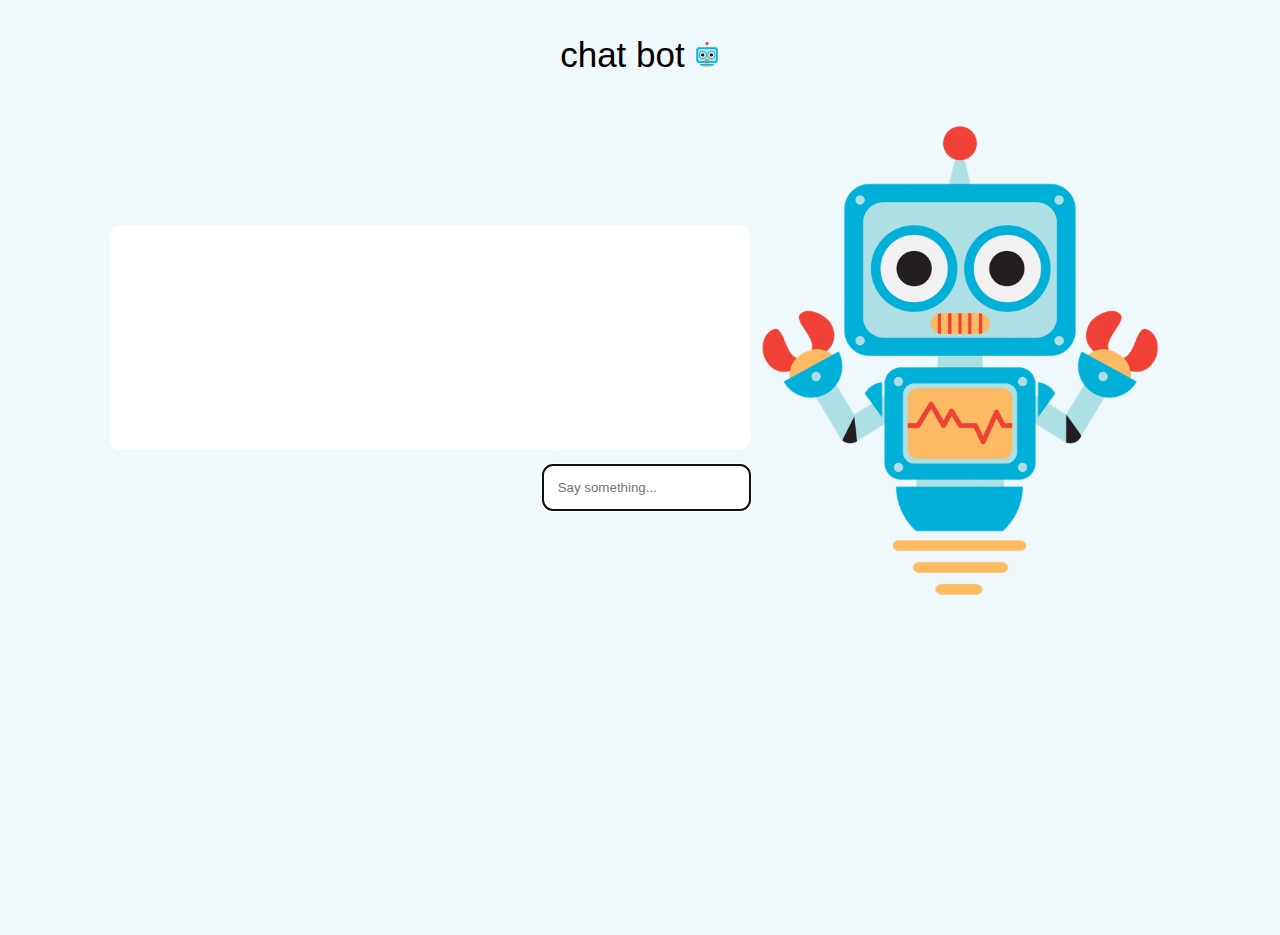
==== index.html @ a4c313ba "Update and rename chatbot.html to index.html" ====
<!DOCTYPE html>
<html>

<head>
	<title>Chatbot</title>
	<link rel="icon" href="bot-mini.png" />
     <link rel="stylesheet" href="chatbot.css">
</head>

<body>
   
  <div class="chatbot">
 <p style="font-size: 35px; text-align: center;">chat bot <img src="bot-mini.png" alt=""height="25"></p>
	<div id="container" class="container">
    

		<div id="chat" class="chat">
			<div id="messages" class="messages"></div>
			<input id="input" type="text" placeholder="Say something..." autocomplete="off" autofocus="true" />
		</div>

       
		<img src="bot.png" alt="Robot cartoon" height="500vh"> 
	</div>
  </div>
    
</body>
<script type="text/javascript" src="chatbot.js" ></script>
<script type="text/javascript" src="constants.js" ></script>
<script type="text/javascript" src="speech.js" ></script>

</html>
---- chatbot.css ----
* {
    box-sizing: border-box;
  }
  
  html {
      height: 100%;
  
  }
  
  body {
    font-family: 'Roboto', 'Oxygen',
      'Ubuntu', 'Cantarell', 'Fira Sans', 'Droid Sans', 'Helvetica Neue', Arial, Helvetica,
      sans-serif;
    -webkit-font-smoothing: antialiased;
    -moz-osx-font-smoothing: grayscale;
      background-color: rgba(223, 242, 247, .5);
      height: 100%;
      margin: 0;
  }
  
  span {
      padding-right: 15px;
      padding-left: 15px;
  }
  
  .container {
      display: flex;
    justify-content: center;
      align-items: center;
      width: 100%;
      height: 100%;
  }
  
  .chat {
      height: 300px;
      width: 50vw;
      display: flex;
      flex-direction: column;
    justify-content: center;
      align-items: center;
  } 
  
  ::-webkit-input-placeholder { 
      color: .711 
  }
   
  input { 
      border: 0; 
      padding: 15px; 
      margin-left: auto;
      border-radius: 10px; 
  }
  
  .messages {
      display: flex;
      flex-direction: column;
      overflow: scroll;
      height: 90%;
      width: 100%;
      background-color: white;
      padding: 15px;
      margin: 15px;
      border-radius: 10px;
  }
  
  #bot {
      margin-left: auto;
  }
  
  .bot {
      font-family: Consolas, 'Courier New', Menlo, source-code-pro, Monaco,  
      monospace;
  }
  
  .avatar {
      height: 25px;
  }
  
  .response {
      display: flex;
      align-items: center;
      margin: 1%;
  }
  
  
  /* Mobile */
  
  @media only screen and (max-width: 980px) {
    .container {
          flex-direction: column; 
          justify-content: flex-start;
      }
      .chat {
          width: 75vw;
          margin: 10vw;
      }
  }
  /* .chatwindow{
    width:400px;
    height: 400px;
    background: color #f2f2f2;;
    border: 1px solid #ccc;
    border-radius: 10px;
    margin: auto;

  } */
  .chat-header {
    background-color: #4caf9d;
    color: white;
    text-align: center;
    padding: 10px;
    border-top-left-radius: 10px;
    border-top-right-radius: 10px;
  }
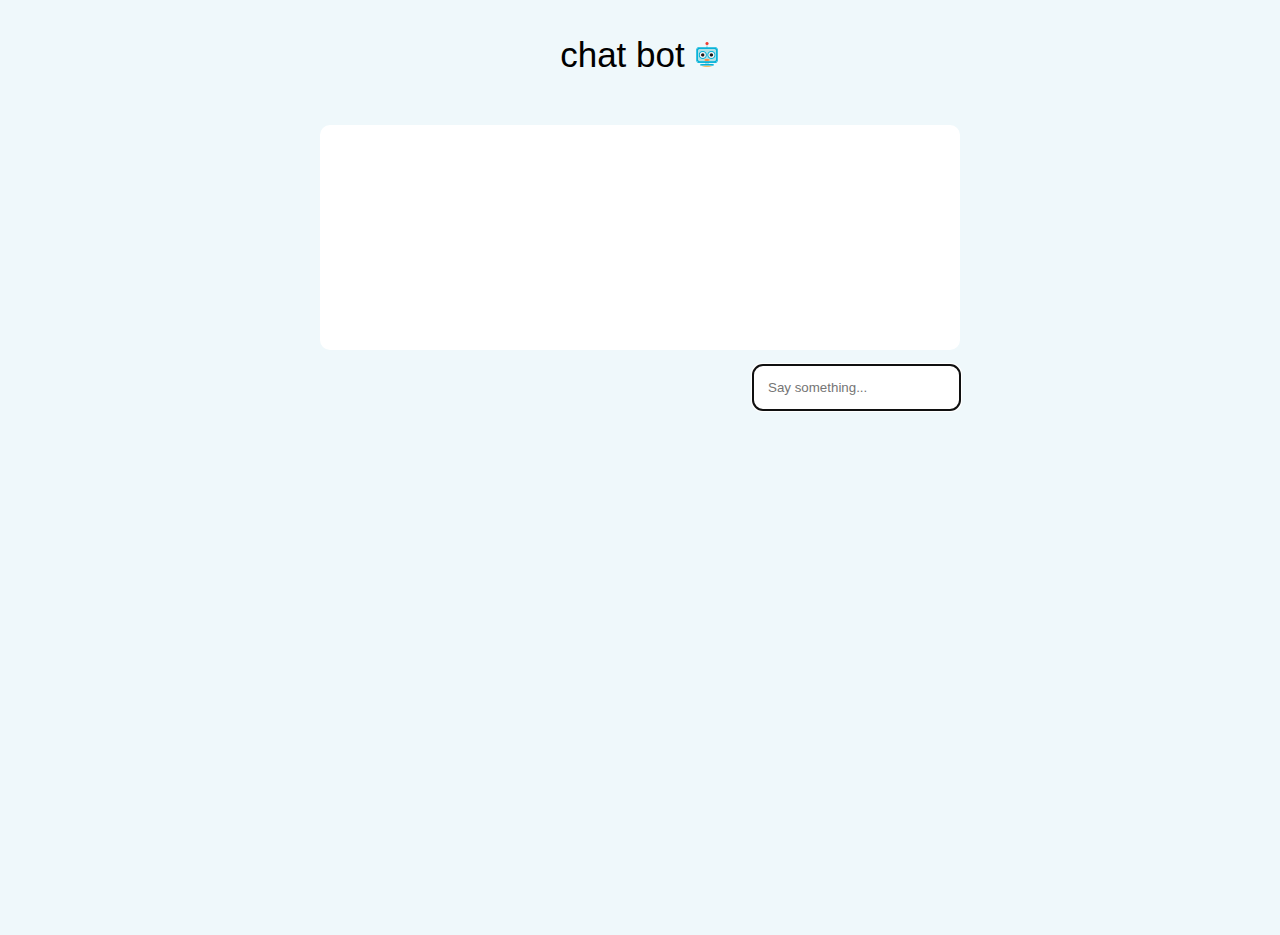
==== commit e5fb07af: "Update index.html" ====
--- a/index.html
+++ b/index.html
@@ -20,8 +20,11 @@
 		</div>
 
        
-		<img src="bot.png" alt="Robot cartoon" height="500vh"> 
+		  <!-- <img src="bot.png" alt="Robot cartoon" height="500vh"> -->
 	</div>
+  </div>
+	  <div class="img">
+		
   </div>
     
 </body>
--- a/chatbot.css
+++ b/chatbot.css
@@ -94,6 +94,18 @@
           width: 75vw;
           margin: 10vw;
       }
+       .img{
+        width: 740px;
+        height: 560px;
+        background:url('chitti.jpeg')no-repeat;
+      background-size: cover;
+     margin: auto;
+      place-items:center;
+    
+
+    
+    
+      }
   }
   /* .chatwindow{
     width:400px;
@@ -113,4 +125,4 @@
     border-top-right-radius: 10px;
   }
   
-  +  
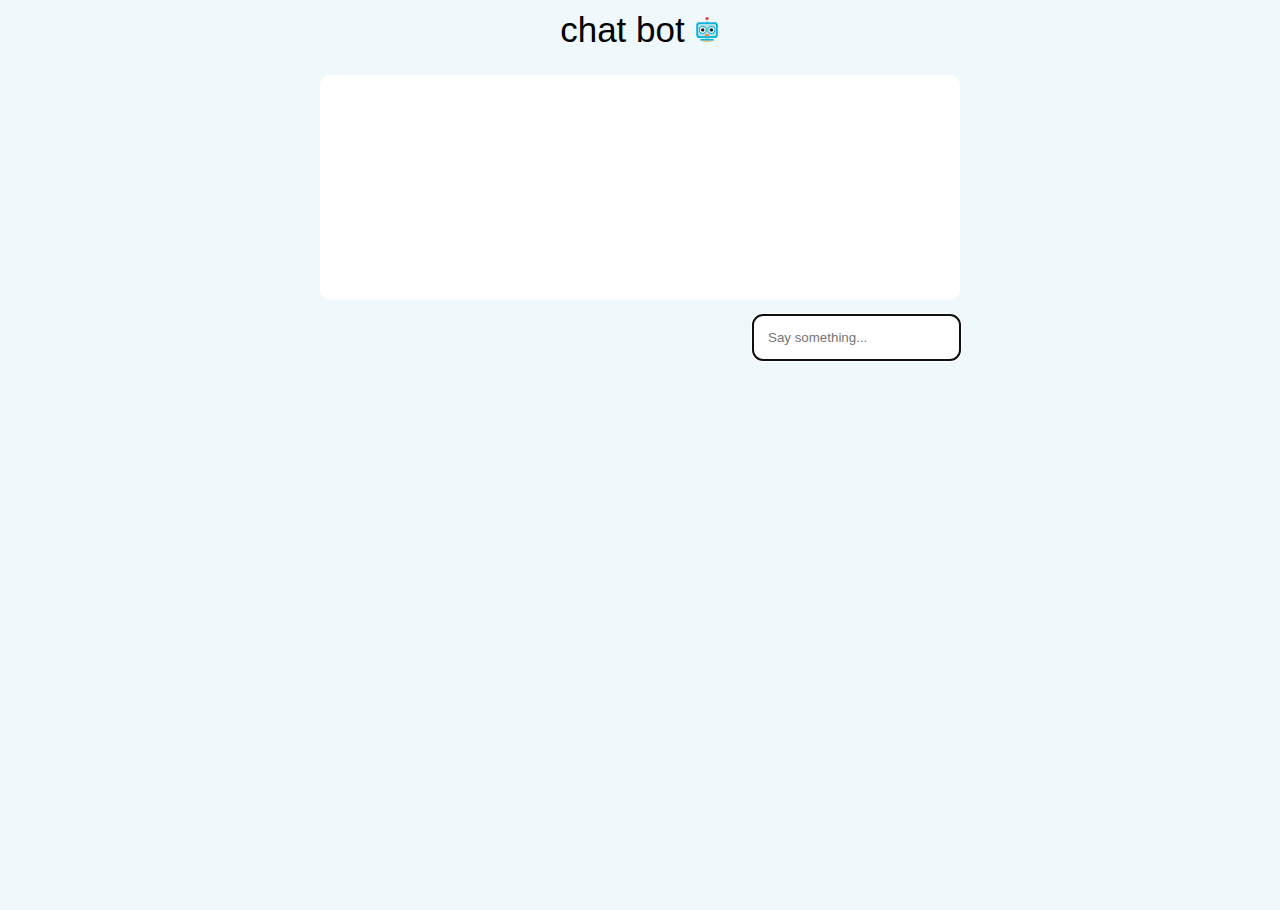
==== commit c35f09bd: "Update index.html" ====
--- a/index.html
+++ b/index.html
@@ -2,6 +2,10 @@
 <html>
 
 <head>
+	<meta charset="UTF-8">
+    <meta http-equiv="X-UA-Compatible" content="IE=edge">
+    <meta name="viewport" content="width=device-width, initial-scale=1.0">
+   
 	<title>Chatbot</title>
 	<link rel="icon" href="bot-mini.png" />
      <link rel="stylesheet" href="chatbot.css">
@@ -10,23 +14,25 @@
 <body>
    
   <div class="chatbot">
- <p style="font-size: 35px; text-align: center;">chat bot <img src="bot-mini.png" alt=""height="25"></p>
-	<div id="container" class="container">
+ <p style="font-size: 35px; text-align: center; margin-top: 10px;margin-bottom: 10px;">chat bot <img src="bot-mini.png" alt=""height="25"></p>
+ 
+ 
+ <div class="img">
+	<!-- <img src="chitti.jpg" alt="Robot cartoon" height="300" width="400"> -->
+	</div> 
+ <div id="container" class="container">
+	
     
 
 		<div id="chat" class="chat">
 			<div id="messages" class="messages"></div>
 			<input id="input" type="text" placeholder="Say something..." autocomplete="off" autofocus="true" />
 		</div>
-
        
-		  <!-- <img src="bot.png" alt="Robot cartoon" height="500vh"> -->
 	</div>
+	
   </div>
-	  <div class="img">
-		
-  </div>
-    
+ 
 </body>
 <script type="text/javascript" src="chatbot.js" ></script>
 <script type="text/javascript" src="constants.js" ></script>
--- a/chatbot.css
+++ b/chatbot.css
@@ -95,9 +95,9 @@
           margin: 10vw;
       }
        .img{
-        width: 740px;
-        height: 560px;
-        background:url('chitti.jpeg')no-repeat;
+        width: 600px;
+        height: 550px;
+        background:url('chitti.jpg')no-repeat;
       background-size: cover;
      margin: auto;
       place-items:center;
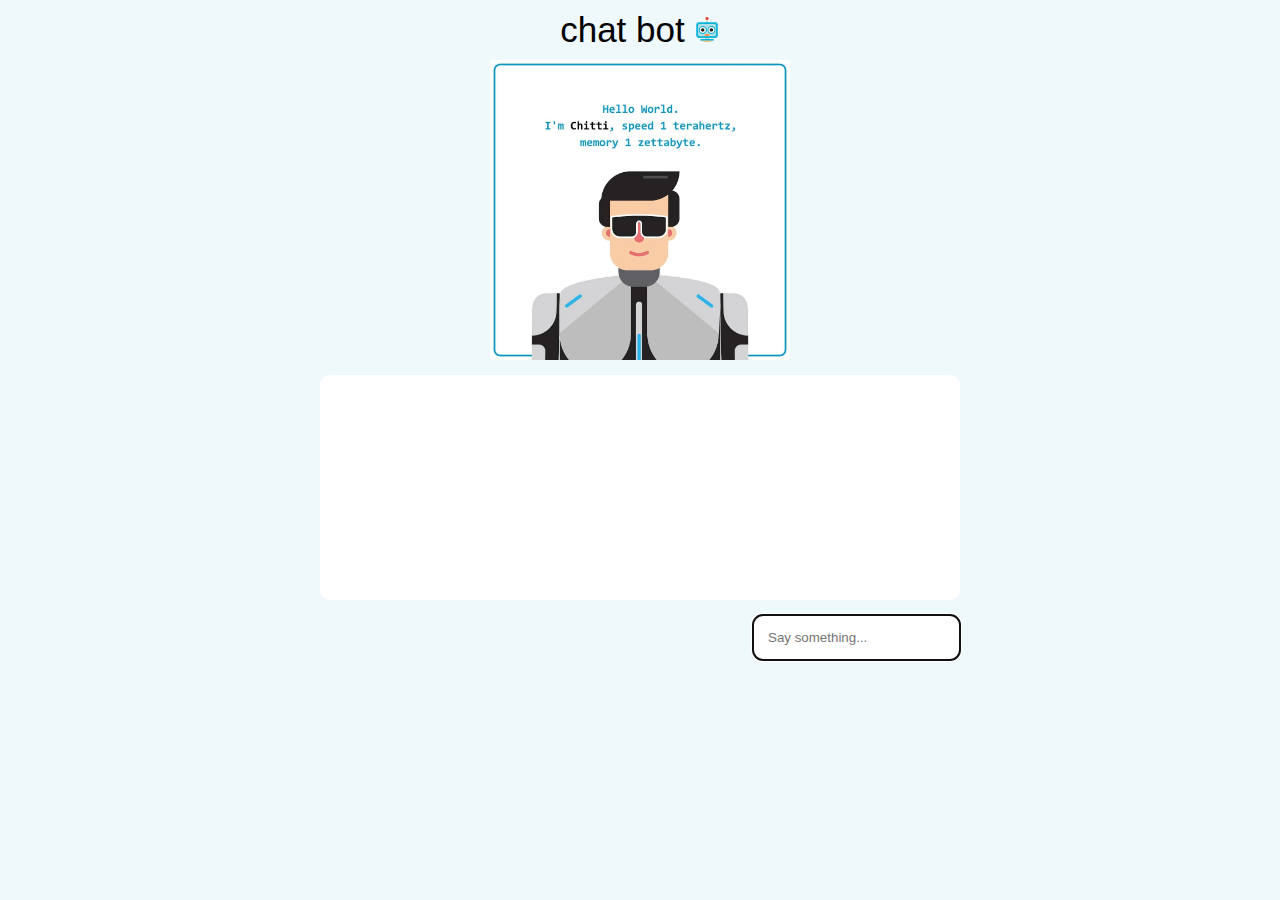
==== commit 946368af: "Update index.html" ====
--- a/index.html
+++ b/index.html
@@ -7,7 +7,7 @@
     <meta name="viewport" content="width=device-width, initial-scale=1.0">
    
 	<title>Chatbot</title>
-	<link rel="icon" href="bot-mini.png" />
+   <!-- <link rel="icon" href="bot-mini.png" /> -->
      <link rel="stylesheet" href="chatbot.css">
 </head>
 
--- a/chatbot.css
+++ b/chatbot.css
@@ -3,7 +3,7 @@
   }
   
   html {
-      height: 100%;
+      /* height: 100%; */
   
   }
   
@@ -14,7 +14,7 @@
     -webkit-font-smoothing: antialiased;
     -moz-osx-font-smoothing: grayscale;
       background-color: rgba(223, 242, 247, .5);
-      height: 100%;
+      /* height: 100%; */
       margin: 0;
   }
   
@@ -81,23 +81,46 @@
       align-items: center;
       margin: 1%;
   }
+.img{
+    display: flex;
+    justify-content: center;
+      align-items: center;
+      margin-top: 5px;
+      /* margin-bottom: 50px; */
+      width: 300px;
+      height: 300px;
+      background:url('Chitti.jpeg')no-repeat;
+    background-size: cover;
+   margin: auto;
+    place-items:center;
+      
+}
   
   
   /* Mobile */
   
   @media only screen and (max-width: 980px) {
     .container {
+      padding-top: 0;
+      margin-top: 0;
           flex-direction: column; 
           justify-content: flex-start;
       }
       .chat {
-          width: 75vw;
-          margin: 10vw;
+          width: 85vw;
+          /* margin: 10vw; */
       }
-       .img{
-        width: 600px;
-        height: 550px;
-        background:url('chitti.jpg')no-repeat;
+ 
+
+      body{
+        padding-bottom: 200px;
+        margin-bottom: 100px;
+      }
+    
+      .img{
+        width: 300px;
+        height: 297px;
+        background:url('Chitti.jpeg')no-repeat;
       background-size: cover;
      margin: auto;
       place-items:center;
@@ -105,24 +128,5 @@
 
     
     
-      }
+      } 
   }
-  /* .chatwindow{
-    width:400px;
-    height: 400px;
-    background: color #f2f2f2;;
-    border: 1px solid #ccc;
-    border-radius: 10px;
-    margin: auto;
-
-  } */
-  .chat-header {
-    background-color: #4caf9d;
-    color: white;
-    text-align: center;
-    padding: 10px;
-    border-top-left-radius: 10px;
-    border-top-right-radius: 10px;
-  }
-  
-  
